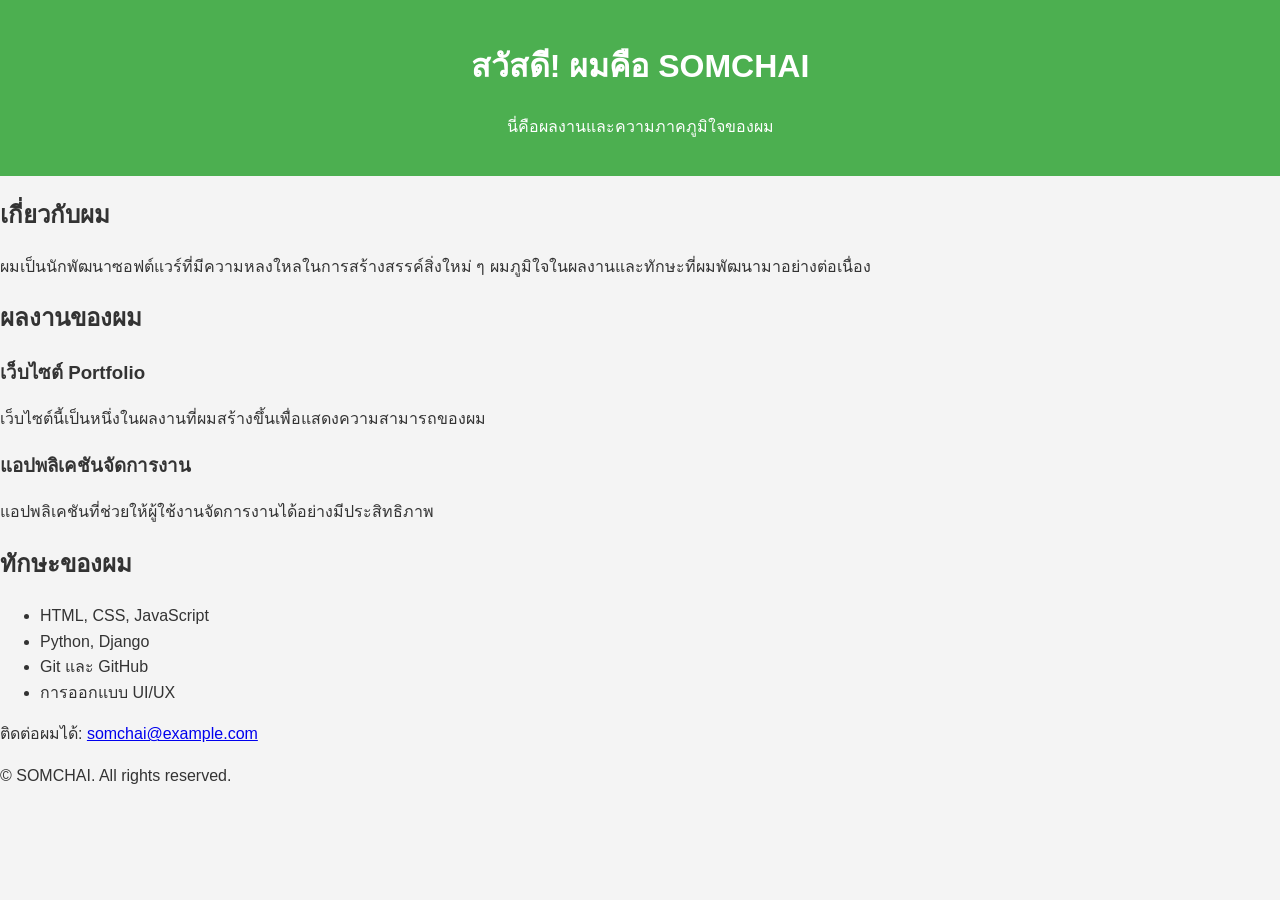
==== index.html @ 569d24d1 "index.html" ====
<!DOCTYPE html>
<html lang="th">
<head>
    <meta charset="UTF-8">
    <meta name="viewport" content="width=device-width, initial-scale=1.0">
    <meta name="description" content="เว็บไซต์แสดงผลงานและทักษะของ Somchai">
    <title>ความภาคภูมิใจของ SOMCHAI</title>
    <link rel="stylesheet" href="style.css">
</head>
<body>

    <!-- ส่วนหัวของเว็บ -->
    <header>
        <h1>สวัสดี! ผมคือ SOMCHAI</h1>
        <p>นี่คือผลงานและความภาคภูมิใจของผม</p>
    </header>

    <!-- ส่วนเกี่ยวกับตัวเอง -->
    <section id="about">
        <h2>เกี่ยวกับผม</h2>
        <p>ผมเป็นนักพัฒนาซอฟต์แวร์ที่มีความหลงใหลในการสร้างสรรค์สิ่งใหม่ ๆ ผมภูมิใจในผลงานและทักษะที่ผมพัฒนามาอย่างต่อเนื่อง</p>
    </section>

    <!-- ส่วนแสดงผลงาน -->
    <section id="projects">
        <h2>ผลงานของผม</h2>

        <div class="project">
            <h3>เว็บไซต์ Portfolio</h3>
            <p>เว็บไซต์นี้เป็นหนึ่งในผลงานที่ผมสร้างขึ้นเพื่อแสดงความสามารถของผม</p>
        </div>

        <div class="project">
            <h3>แอปพลิเคชันจัดการงาน</h3>
            <p>แอปพลิเคชันที่ช่วยให้ผู้ใช้งานจัดการงานได้อย่างมีประสิทธิภาพ</p>
        </div>
    </section>

    <!-- ส่วนแสดงทักษะ -->
    <section id="skills">
        <h2>ทักษะของผม</h2>
        <ul>
            <li>HTML, CSS, JavaScript</li>
            <li>Python, Django</li>
            <li>Git และ GitHub</li>
            <li>การออกแบบ UI/UX</li>
        </ul>
    </section>

    <!-- ส่วนติดต่อและลิขสิทธิ์ -->
    <footer>
        <p>ติดต่อผมได้:
            <a href="mailto:somchai@example.com">somchai@example.com</a>
        </p>
        <p>&copy; <span id="year"></span> SOMCHAI. All rights reserved. </p>
    </footer>

    <!-- ลิงก์ไปยัง JavaScript -->
    <script src="script.js"></script>

</body>
</html>
---- style.css ----
body {
font-family: Arial, sans-serif; line-height: 1.6; margin: 0; padding: 0;
background-color: #f4f4f4; color: #333;
}
header {
background: #4CAF50;
color: white;
padding: 20px 0; text-align: center;
}
header h1 {
margin: 8；
}
header pl
margin: 5px 00;
}
section {
padding: 20px;
margin: 20px auto; max-width: 800px;
background: white; border-radius: 8px;
Use Control + Shift + m to toggle the tab
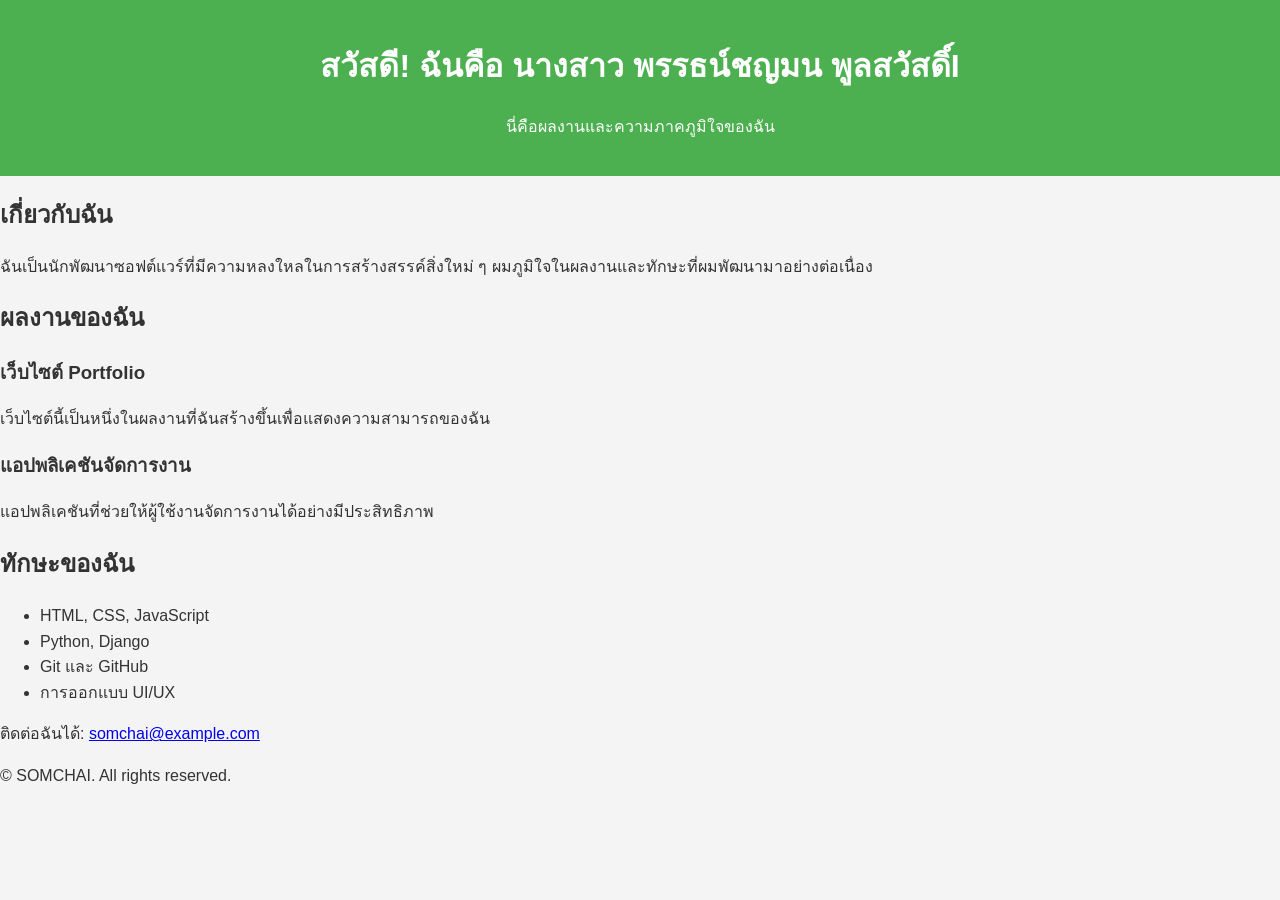
==== commit 351afff5: "Update personal information in index.html" ====
--- a/index.html
+++ b/index.html
@@ -3,31 +3,31 @@
 <head>
     <meta charset="UTF-8">
     <meta name="viewport" content="width=device-width, initial-scale=1.0">
-    <meta name="description" content="เว็บไซต์แสดงผลงานและทักษะของ Somchai">
-    <title>ความภาคภูมิใจของ SOMCHAI</title>
+    <meta name="description" content="เว็บไซต์แสดงผลงานและทักษะของ พรรธน์ชญมน พูลสวัสดิ์">
+    <title>ความภาคภูมิใจของ พรรธน์ชญมน พูลสวัสดิ์</title>
     <link rel="stylesheet" href="style.css">
 </head>
 <body>
 
     <!-- ส่วนหัวของเว็บ -->
     <header>
-        <h1>สวัสดี! ผมคือ SOMCHAI</h1>
-        <p>นี่คือผลงานและความภาคภูมิใจของผม</p>
+        <h1>สวัสดี! ฉันคือ นางสาว พรรธน์ชญมน พูลสวัสดิ์I</h1>
+        <p>นี่คือผลงานและความภาคภูมิใจของฉัน</p>
     </header>
 
     <!-- ส่วนเกี่ยวกับตัวเอง -->
     <section id="about">
-        <h2>เกี่ยวกับผม</h2>
-        <p>ผมเป็นนักพัฒนาซอฟต์แวร์ที่มีความหลงใหลในการสร้างสรรค์สิ่งใหม่ ๆ ผมภูมิใจในผลงานและทักษะที่ผมพัฒนามาอย่างต่อเนื่อง</p>
+        <h2>เกี่ยวกับฉัน</h2>
+        <p>ฉันเป็นนักพัฒนาซอฟต์แวร์ที่มีความหลงใหลในการสร้างสรรค์สิ่งใหม่ ๆ ผมภูมิใจในผลงานและทักษะที่ผมพัฒนามาอย่างต่อเนื่อง</p>
     </section>
 
     <!-- ส่วนแสดงผลงาน -->
     <section id="projects">
-        <h2>ผลงานของผม</h2>
+        <h2>ผลงานของฉัน</h2>
 
         <div class="project">
             <h3>เว็บไซต์ Portfolio</h3>
-            <p>เว็บไซต์นี้เป็นหนึ่งในผลงานที่ผมสร้างขึ้นเพื่อแสดงความสามารถของผม</p>
+            <p>เว็บไซต์นี้เป็นหนึ่งในผลงานที่ฉันสร้างขึ้นเพื่อแสดงความสามารถของฉัน</p>
         </div>
 
         <div class="project">
@@ -38,7 +38,7 @@
 
     <!-- ส่วนแสดงทักษะ -->
     <section id="skills">
-        <h2>ทักษะของผม</h2>
+        <h2>ทักษะของฉัน</h2>
         <ul>
             <li>HTML, CSS, JavaScript</li>
             <li>Python, Django</li>
@@ -49,7 +49,7 @@
 
     <!-- ส่วนติดต่อและลิขสิทธิ์ -->
     <footer>
-        <p>ติดต่อผมได้:
+        <p>ติดต่อฉันได้:
             <a href="mailto:somchai@example.com">somchai@example.com</a>
         </p>
         <p>&copy; <span id="year"></span> SOMCHAI. All rights reserved. </p>
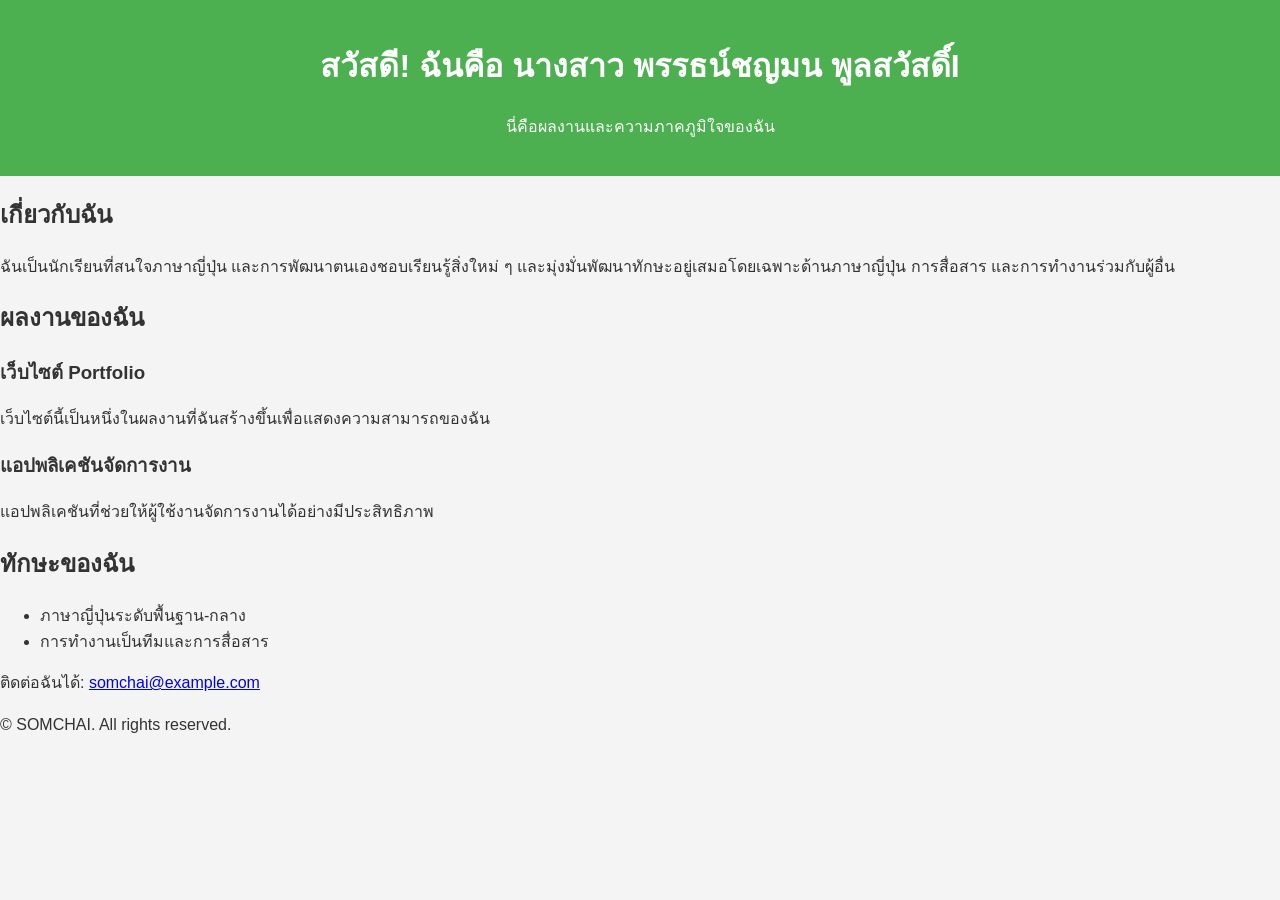
==== commit b8bce11e: "Update personal information and skills in index.html" ====
--- a/index.html
+++ b/index.html
@@ -18,7 +18,7 @@
     <!-- ส่วนเกี่ยวกับตัวเอง -->
     <section id="about">
         <h2>เกี่ยวกับฉัน</h2>
-        <p>ฉันเป็นนักพัฒนาซอฟต์แวร์ที่มีความหลงใหลในการสร้างสรรค์สิ่งใหม่ ๆ ผมภูมิใจในผลงานและทักษะที่ผมพัฒนามาอย่างต่อเนื่อง</p>
+        <p>ฉันเป็นนักเรียนที่สนใจภาษาญี่ปุ่น และการพัฒนาตนเองชอบเรียนรู้สิ่งใหม่ ๆ และมุ่งมั่นพัฒนาทักษะอยู่เสมอโดยเฉพาะด้านภาษาญี่ปุ่น การสื่อสาร และการทำงานร่วมกับผู้อื่น</p>
     </section>
 
     <!-- ส่วนแสดงผลงาน -->
@@ -40,17 +40,15 @@
     <section id="skills">
         <h2>ทักษะของฉัน</h2>
         <ul>
-            <li>HTML, CSS, JavaScript</li>
-            <li>Python, Django</li>
-            <li>Git และ GitHub</li>
-            <li>การออกแบบ UI/UX</li>
+            <li>ภาษาญี่ปุ่นระดับพื้นฐาน-กลาง</li>
+            <li>การทำงานเป็นทีมและการสื่อสาร</li>
         </ul>
     </section>
 
     <!-- ส่วนติดต่อและลิขสิทธิ์ -->
     <footer>
         <p>ติดต่อฉันได้:
-            <a href="mailto:somchai@example.com">somchai@example.com</a>
+            <a href="mailto:patchaporns1951@gmail.com">somchai@example.com</a>
         </p>
         <p>&copy; <span id="year"></span> SOMCHAI. All rights reserved. </p>
     </footer>
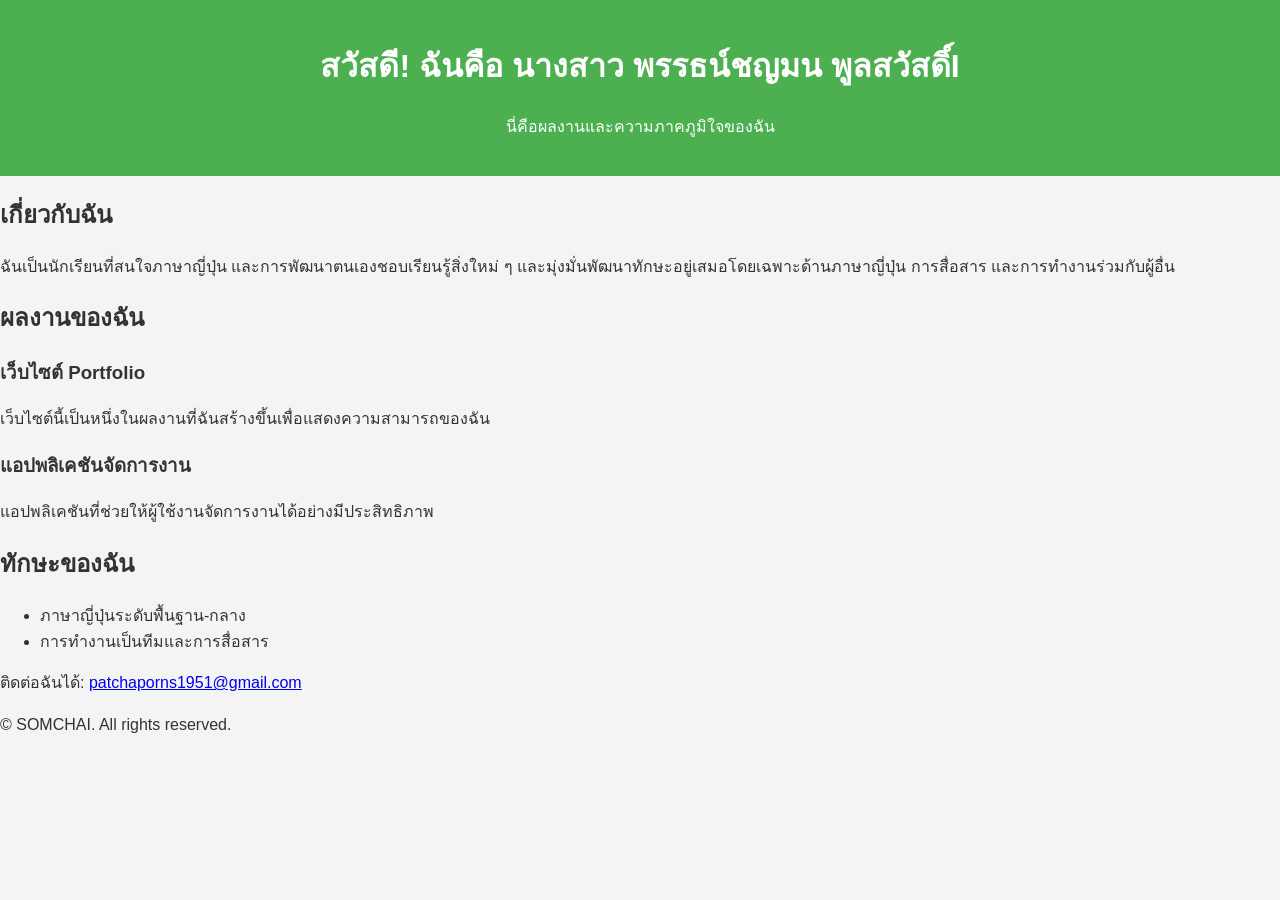
==== commit f3c9ef02: "Update email address in footer section" ====
--- a/index.html
+++ b/index.html
@@ -48,7 +48,7 @@
     <!-- ส่วนติดต่อและลิขสิทธิ์ -->
     <footer>
         <p>ติดต่อฉันได้:
-            <a href="mailto:patchaporns1951@gmail.com">somchai@example.com</a>
+            <a href="mailto:patchaporns1951@gmail.com">patchaporns1951@gmail.com</a>
         </p>
         <p>&copy; <span id="year"></span> SOMCHAI. All rights reserved. </p>
     </footer>
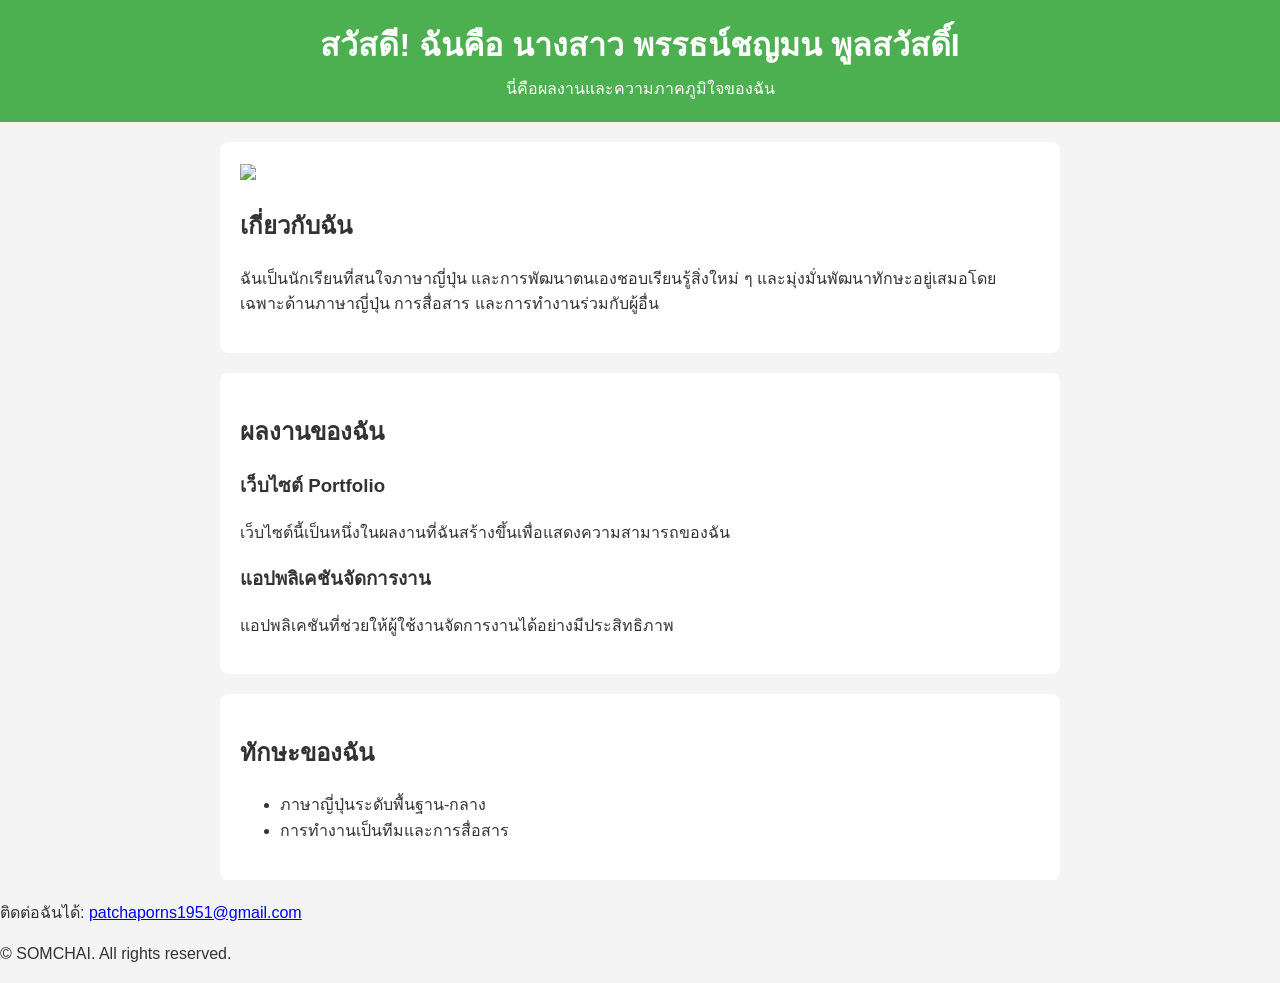
==== commit afdc9b91: "Update index.html" ====
--- a/index.html
+++ b/index.html
@@ -16,7 +16,7 @@
     </header>
 
     <!-- ส่วนเกี่ยวกับตัวเอง -->
-    <section id="about">
+    <section id="about"><img src="รูป.jpg" width="200">
         <h2>เกี่ยวกับฉัน</h2>
         <p>ฉันเป็นนักเรียนที่สนใจภาษาญี่ปุ่น และการพัฒนาตนเองชอบเรียนรู้สิ่งใหม่ ๆ และมุ่งมั่นพัฒนาทักษะอยู่เสมอโดยเฉพาะด้านภาษาญี่ปุ่น การสื่อสาร และการทำงานร่วมกับผู้อื่น</p>
     </section>
--- a/style.css
+++ b/style.css
@@ -1,20 +1,30 @@
 body {
-font-family: Arial, sans-serif; line-height: 1.6; margin: 0; padding: 0;
-background-color: #f4f4f4; color: #333;
+    font-family: Arial, sans-serif;
+    line-height: 1.6;
+    margin: 0;
+    padding: 0;
+    background-color: #f4f4f4;
+    color: #333;
 }
+
 header {
-background: #4CAF50;
-color: white;
-padding: 20px 0; text-align: center;
+    background: #4CAF50;
+    color: white;
+    padding: 20px 0;
+    text-align: center;
 }
+
 header h1 {
-margin: 8；
+    margin: 0;
 }
-header pl
-margin: 5px 00;
+
+header p {
+    margin: 5px 0 0;
 }
+
 section {
-padding: 20px;
-margin: 20px auto; max-width: 800px;
-background: white; border-radius: 8px;
-Use Control + Shift + m to toggle the tab
+    padding: 20px;
+    margin: 20px auto;
+    max-width: 800px;
+    background: white;
+    border-radius: 8px;
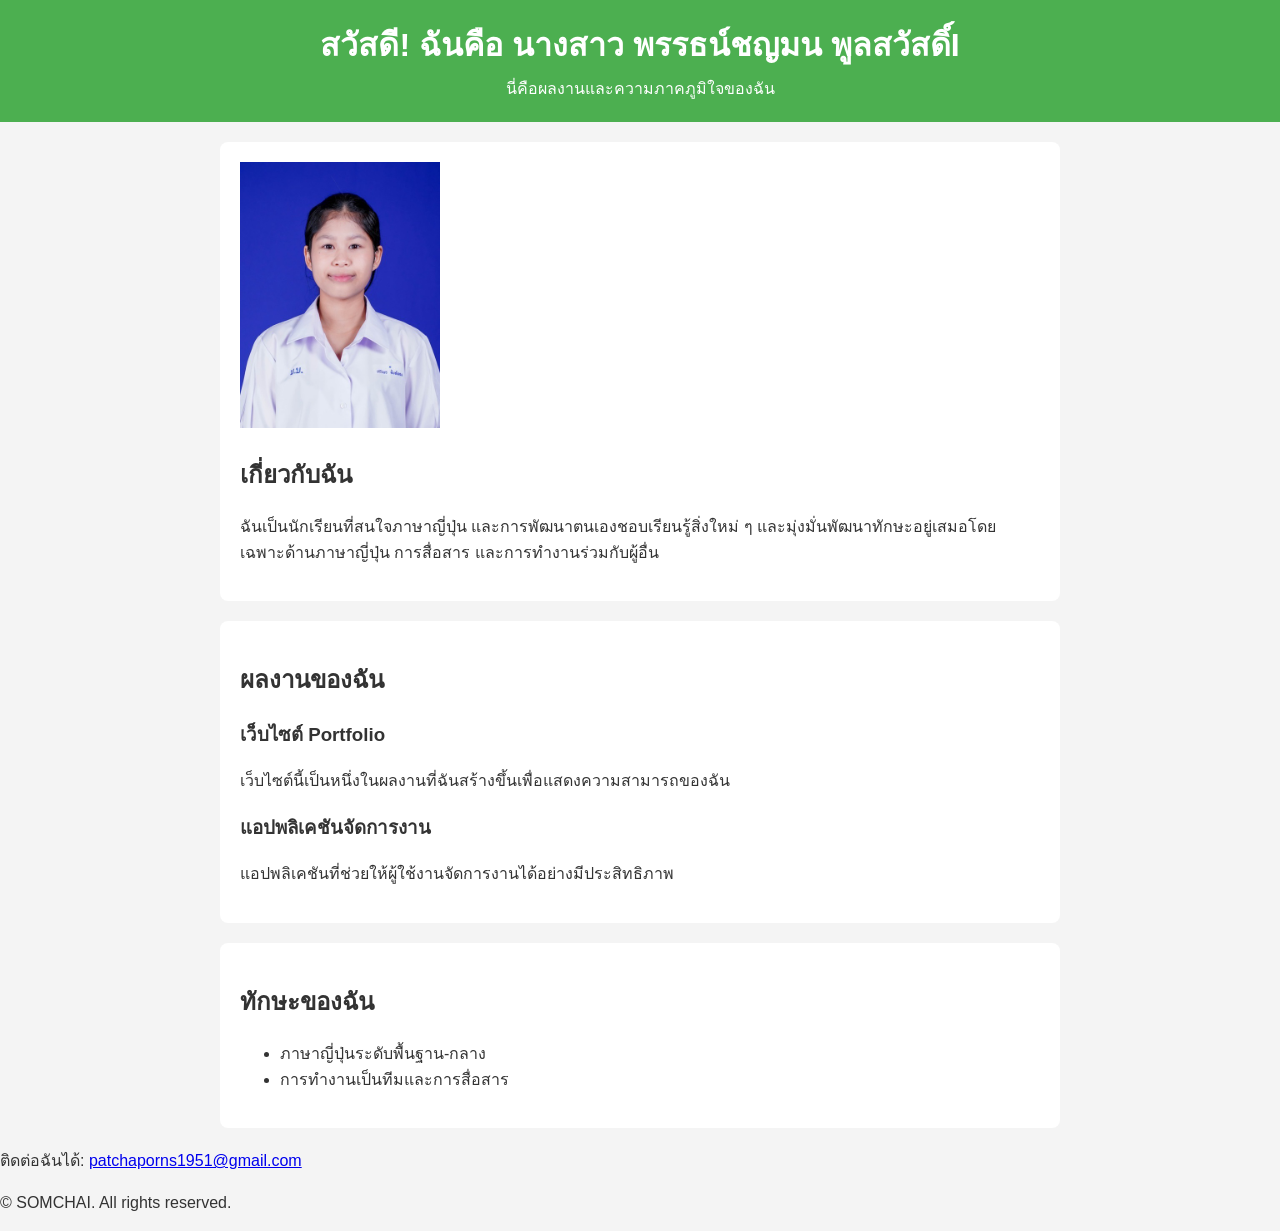
==== commit 06c2c236: "Update index.html" ====
--- a/index.html
+++ b/index.html
@@ -16,7 +16,7 @@
     </header>
 
     <!-- ส่วนเกี่ยวกับตัวเอง -->
-    <section id="about"><img src="รูป.jpg" width="200">
+    <section id="about"><img src="792909C7-0419-4082-A121-EBD98EF6F8A1.jpg" width="200">
         <h2>เกี่ยวกับฉัน</h2>
         <p>ฉันเป็นนักเรียนที่สนใจภาษาญี่ปุ่น และการพัฒนาตนเองชอบเรียนรู้สิ่งใหม่ ๆ และมุ่งมั่นพัฒนาทักษะอยู่เสมอโดยเฉพาะด้านภาษาญี่ปุ่น การสื่อสาร และการทำงานร่วมกับผู้อื่น</p>
     </section>
